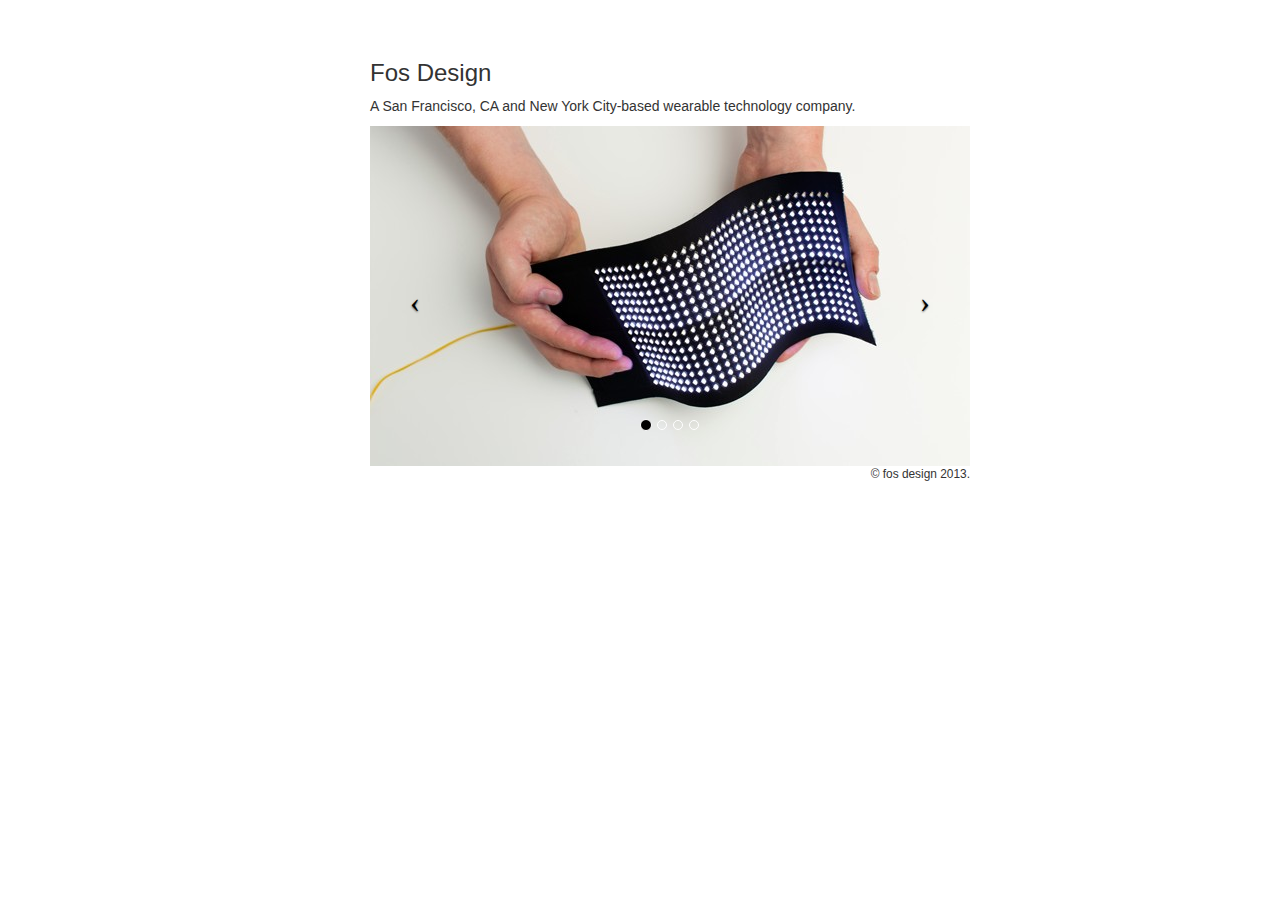
==== beta/index.html @ 9ba1e02a "cleaner design" ====
<!DOCTYPE html>
<html lang="en">
    <head>
    
    
        <meta charset="utf-8" />
        <title>Fos Design</title>
        <link rel="shortcut icon" href="images/fosfavicon.png" type="image/png">
        <link rel="icon" href="images/fosfavicon.png" type="image/png">        
        
        <meta name="viewport" content="width=device-width, initial-scale=1.0">
        <!-- Bootstrap -->
        <link href="css/bootstrap.min.css" rel="stylesheet" media="screen">
        <link href="css/fos.css" rel="stylesheet" media="screen">
    
        <script>
          (function(i,s,o,g,r,a,m){i['GoogleAnalyticsObject']=r;i[r]=i[r]||function(){
          (i[r].q=i[r].q||[]).push(arguments)},i[r].l=1*new Date();a=s.createElement(o),
          m=s.getElementsByTagName(o)[0];a.async=1;a.src=g;m.parentNode.insertBefore(a,m)
          })(window,document,'script','//www.google-analytics.com/analytics.js','ga');

          ga('create', 'UA-44954549-1', 'fosdesign.co');
          ga('send', 'pageview');

        </script>

    </head>
    <body>



  <div class="container-narrow rounded-corners">

      <div class="body-content">

        <div class="row">

          <h3>Fos Design         
          </h3>
          <p>
              A San Francisco, CA and New York City-based wearable technology company.
          </p>  
        
        </div>

        <div class="row">

            <div style="width: 600px">
                          
                <div id="carousel-example-generic" class="carousel slide" data-interval="false">
                    <!-- Indicators -->
                    <ol class="carousel-indicators">
                    <li data-target="#carousel-example-generic" data-slide-to="0" class="active"></li>
                    <li data-target="#carousel-example-generic" data-slide-to="1"></li>
                    <li data-target="#carousel-example-generic" data-slide-to="2"></li>
                    <li data-target="#carousel-example-generic" data-slide-to="3"></li>

                    </ol>

                    <!-- Wrapper for slides -->
                    <div class="carousel-inner">
                        <div class="item active">
                            <img src="images/1.jpg" class="portfolio_image" alt="">
                            <div class="carousel-caption">
                            </div>
                        </div>
                        <div class="item">
                            <img src="images/2.jpg" class="portfolio_image" alt="">
                            <div class="carousel-caption">
                            </div>
                        </div>
                        <div class="item">
                            <img src="images/3.jpg" class="portfolio_image" alt="">
                            <div class="carousel-caption">
                            </div>
                        </div>
                        <div class="item">
                            <img src="images/4.jpg" class="portfolio_image" alt="">
                            <div class="carousel-caption">
                            </div>
                        </div>

                    </div>

                    <!-- Controls -->
                    <a class="left carousel-control" href="#carousel-example-generic" data-slide="prev">
                    <span class="icon-prev"></span>
                    </a>
                    <a class="right carousel-control" href="#carousel-example-generic" data-slide="next">
                    <span class="icon-next"></span>
                    </a>
                </div>     

                
                <small class="pull-right">&copy; fos design 2013.</small>                          
                
            </div>

            
            
        </div>
        
        <div class="row" style="display: none">
                <form class="form-horizontal" role="form">
                  <div class="form-group">
                    <label for="inputEmail1" class="col-xs-2 control-label">Email</label>
                    <div class="col-xs-4">
                      <input type="email" class="form-control input-sm" id="inputEmail1" placeholder="Email">
                    </div>
                  </div>
                  
                                    
                  <div class="form-group">
                    <label for="inputEmail1" class="col-xs-2 control-label">Question / Project Description</label>
                    <div class="col-xs-4">
                      <textarea class="form-control" rows="3" placeholder="A description of your project."></textarea>                  
                      
                    </div>
                  </div>
                  
                  <div class="form-group">
                    <div class="pull-right">
                      <button type="submit" class="btn btn-default">Contact</button>
                    </div>
                  </div>
                </form>     
        
 
        </div>


      </div>

    </div> <!-- /container -->

    <script src="http://ajax.googleapis.com/ajax/libs/jquery/1.9.1/jquery.min.js" type="text/javascript"></script>
    <script src="js/bootstrap.min.js"></script>

    
    <script>
        $(document).ready(function () {
            $('#contact_us').on('click', function (e) {
                location.href = "#contact";
            });
        });
    </script>     
         
    </body>
</html>
---- beta/css/fos.css ----
﻿/* Move down content because we have a fixed navbar that is 50px tall */
body {
  padding-top: 25px;
  padding-bottom: 200px;
}

/* Set widths on the navbar form inputs since otherwise they're 100% wide */
.navbar-form input[type="text"],
.navbar-form input[type="password"] {
  width: 180px;
}

/* Wrapping element */
/* Set some basic padding to keep content from hitting the edges */
.body-content {
  padding-left: 25px;
  padding-right: 25px;
}


      
h3.section_divider {
padding-top: 40px;
border-bottom: 1px dashed #bfbfbf;
clear: both;
}
      
.portfolio_example {
margin-top: 20px;
border-bottom: 1px dotted #999;
}



/* Custom container */
.container-narrow {
  margin: 0 auto;
  width: 600px;
  padding-left: 20px;
  padding-right: 20px;
  padding-top: 15px;
  padding-bottom: 50px;
  background-color: #fff;
}

div#carousel-example-generic
{
    width: 600px;
}

.carousel-control.right, .carousel-control.left
{
    background-image: none;
}

.rounded-corners {
-moz-border-radius: 25px;
-webkit-border-radius: 25px;
-khtml-border-radius: 25px;
border-radius: 25px;
}

.container-narrow > hr {
margin: 30px 0;
}

.jumbotron
{
  background-color: #fff;
  font-size: 10px;
}

    .jumbotron h3
    {
        text-align: center;
    }

.carousel-control
{
  color: black;
  opacity: 1;
}


.carousel-indicators .active
{
    background-color: black;
}

.carousel-indicators li
{
    border: 1px solid white;
}

.portfolio_image
{
    width: 600px;
}
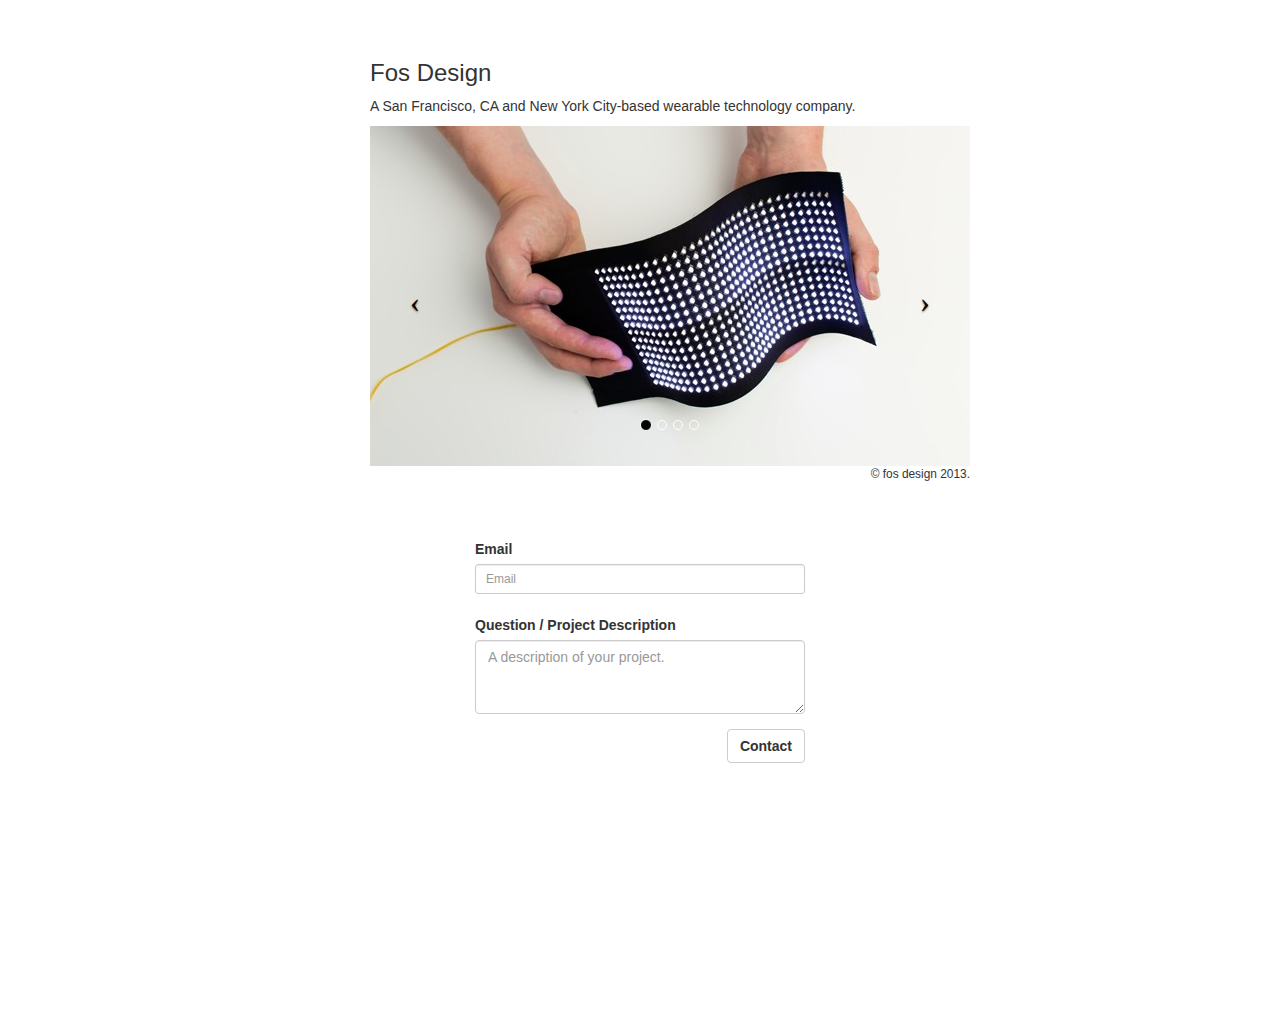
==== commit 8e4ba21a: "contact us form" ====
--- a/beta/index.html
+++ b/beta/index.html
@@ -100,7 +100,7 @@
             
         </div>
         
-        <div class="row" style="display: none">
+        <div class="row" style="width: 300px; margin: 0 auto;margin-top: 50px">
                 <form class="form-horizontal" role="form">
                   <div class="form-group">
                     <label for="inputEmail1" class="col-xs-2 control-label">Email</label>
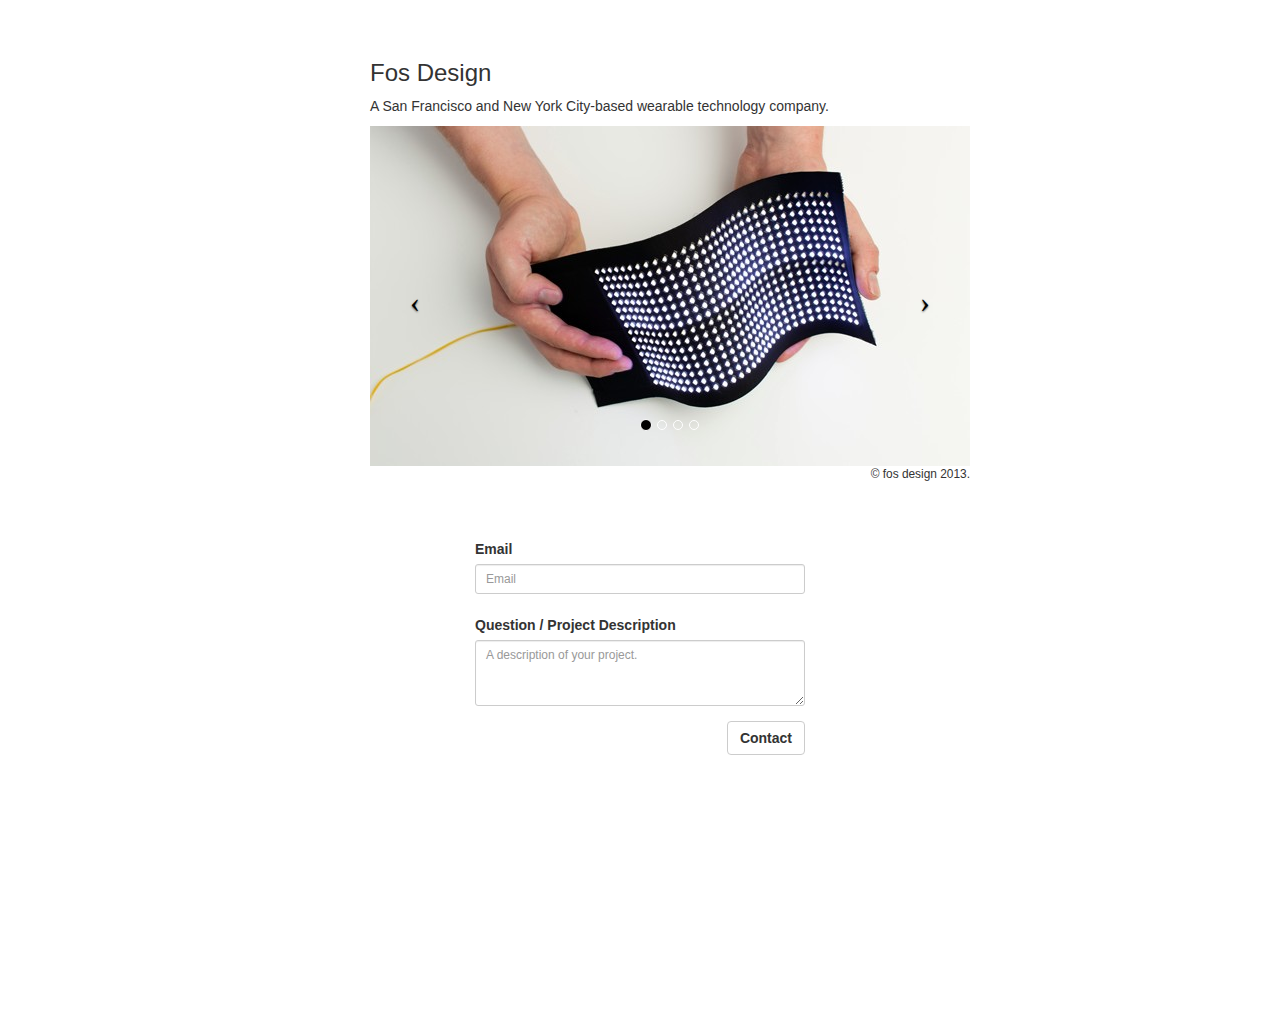
==== commit c23fe70f: "tweaker" ====
--- a/beta/index.html
+++ b/beta/index.html
@@ -38,7 +38,7 @@
           <h3>Fos Design         
           </h3>
           <p>
-              A San Francisco, CA and New York City-based wearable technology company.
+              A San Francisco and New York City-based wearable technology company.
           </p>  
         
         </div>
@@ -113,7 +113,7 @@
                   <div class="form-group">
                     <label for="inputEmail1" class="col-xs-2 control-label">Question / Project Description</label>
                     <div class="col-xs-4">
-                      <textarea class="form-control" rows="3" placeholder="A description of your project."></textarea>                  
+                      <textarea class="form-control input-sm" rows="3" placeholder="A description of your project."></textarea>                  
                       
                     </div>
                   </div>
